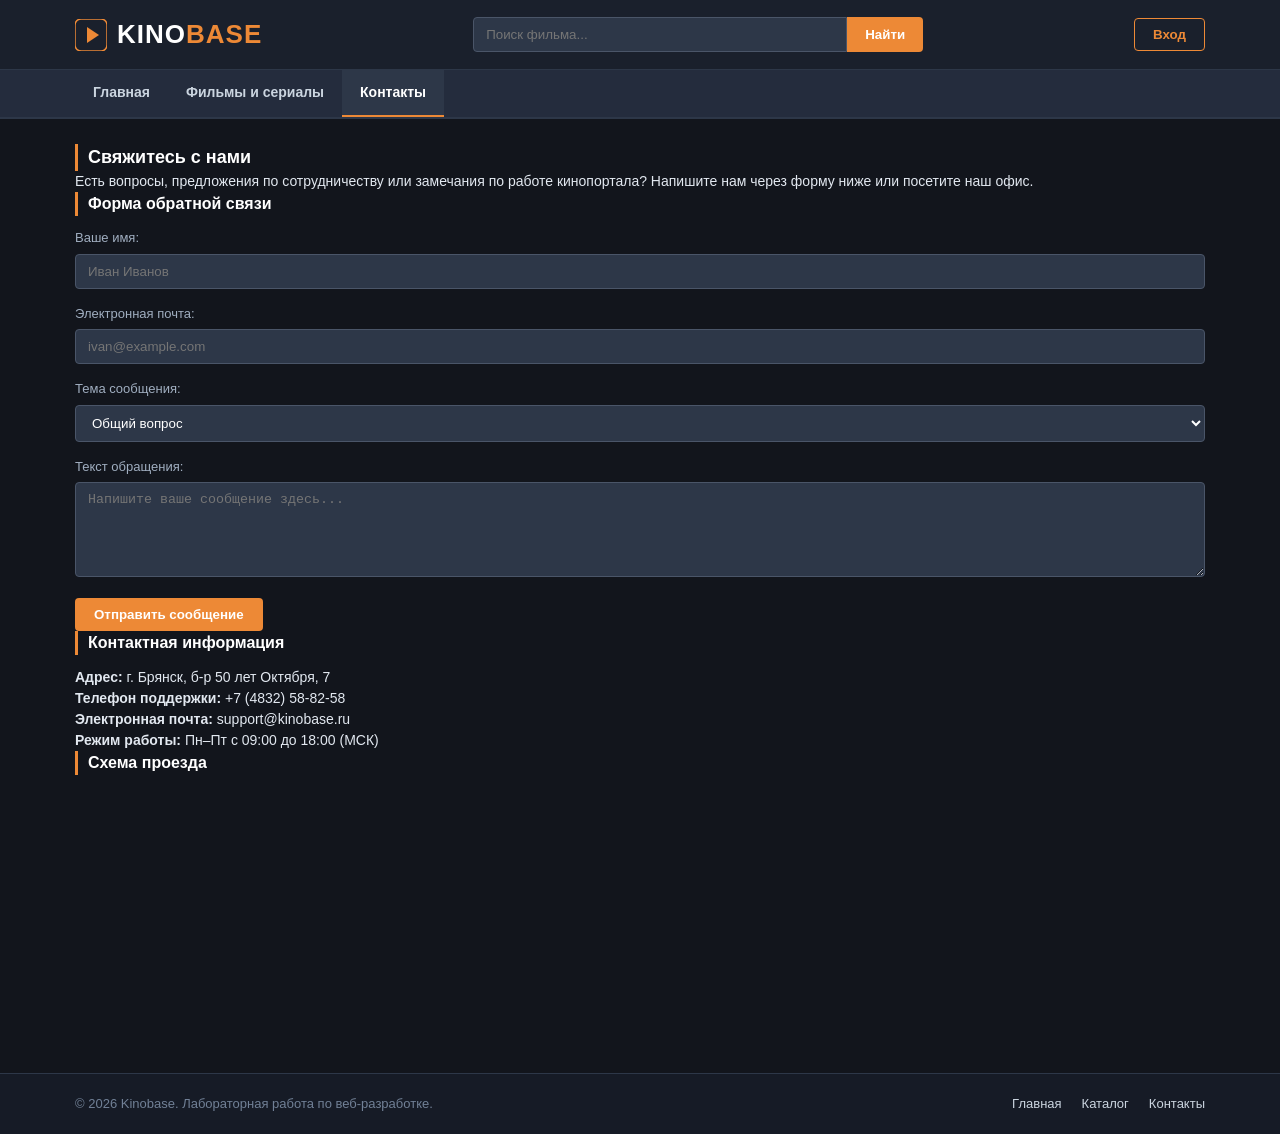
==== contacts.html @ 90749e29 "Вкладочки" ====
<!DOCTYPE html>
<html lang="ru">
<head>
	<meta charset="UTF-8">
	<meta name="viewport" content="width=device-width, initial-scale=1.0">
	<title>Kinobase — Контакты и обратная связь</title>
	<link rel="stylesheet" href="styles.css">
</head>
<body>

	<header id="site-header" class="header">
		<div class="container header-container">
			<div class="logo">
				<a href="index.html" class="logo-link">
					<img src="images/logo.png" alt="Логотип Kinobase" class="logo-image">
					<span class="logo-text">KINO<span class="logo-accent">BASE</span></span>
				</a>
			</div>

			<form id="search-form" class="search-form" action="movies.html" method="get">
				<input type="text" id="search-input" name="search" class="search-input" placeholder="Поиск фильма..." autocomplete="off">
				<button type="submit" class="search-button">Найти</button>
			</form>

			<div class="user-panel">
				<button type="button" id="open-login-btn" class="button button-login">Вход</button>
			</div>
		</div>

		<nav id="main-navigation" class="navigation">
			<div class="container">
				<ul class="nav-list">
					<li class="nav-item"><a href="index.html" class="nav-link">Главная</a></li>
					<li class="nav-item"><a href="movies.html" class="nav-link">Фильмы и сериалы</a></li>
					<li class="nav-item active"><a href="contacts.html" class="nav-link">Контакты</a></li>
				</ul>
			</div>
		</nav>
	</header>

	<div class="container layout-wrapper">
		<main id="main-content" class="content full-width">
			<section class="contacts-section">
				<h2 class="catalog-title">Свяжитесь с нами</h2>
				<p class="contacts-intro">Есть вопросы, предложения по сотрудничеству или замечания по работе кинопортала? Напишите нам через форму ниже или посетите наш офис.</p>

				<div class="contacts-grid">
					<div class="contacts-form-box">
						<h3 class="widget-title">Форма обратной связи</h3>
						<form id="feedback-form" class="feedback-form">
							<div class="form-group">
								<label for="contact-name">Ваше имя:</label>
								<input type="text" id="contact-name" class="form-control" placeholder="Иван Иванов" required>
							</div>
							<div class="form-group">
								<label for="contact-email">Электронная почта:</label>
								<input type="email" id="contact-email" class="form-control" placeholder="ivan@example.com" required>
							</div>
							<div class="form-group">
								<label for="contact-subject">Тема сообщения:</label>
								<select id="contact-subject" class="form-control">
									<option value="general">Общий вопрос</option>
									<option value="copyright">Вопрос правообладателя</option>
									<option value="bug">Техническая ошибка</option>
									<option value="cooperation">Сотрудничество</option>
								</select>
							</div>
							<div class="form-group">
								<label for="contact-message">Текст обращения:</label>
								<textarea id="contact-message" class="form-control textarea" rows="5" placeholder="Напишите ваше сообщение здесь..." required></textarea>
							</div>
							<button type="submit" class="button button-primary">Отправить сообщение</button>
						</form>
					</div>

					<div class="contacts-info-box">
						<h3 class="widget-title">Контактная информация</h3>
						<ul class="info-details-list">
							<li><strong>Адрес:</strong> г. Брянск, б-р 50 лет Октября, 7</li>
							<li><strong>Телефон поддержки:</strong> +7 (4832) 58-82-58</li>
							<li><strong>Электронная почта:</strong> support@kinobase.ru</li>
							<li><strong>Режим работы:</strong> Пн–Пт с 09:00 до 18:00 (МСК)</li>
						</ul>

						<h3 class="widget-title map-title">Схема проезда</h3>
						<div class="map-container">
							<iframe src="https://yandex.ru/map-widget/v1/?um=constructor%3A975549887756e09e13dfab67eb3ff68e8093847f9c88be2dbca5e83ea7483cb1&amp;source=constructor" width="100%" height="240" style="border:0;" allowfullscreen="" loading="lazy"></iframe>
						</div>
					</div>
				</div>
			</section>
		</main>
	</div>

	<div id="login-modal" class="modal-overlay hidden">
		<div class="modal-window">
			<div class="modal-header">
				<h3 class="modal-title">Вход в Kinobase</h3>
				<button type="button" id="close-modal-btn" class="modal-close">&times;</button>
			</div>
			<form id="login-form" class="modal-form">
				<div class="form-group">
					<label for="login-email">Логин или Email:</label>
					<input type="text" id="login-email" class="form-control" placeholder="user@example.com" required>
				</div>
				<div class="form-group">
					<label for="login-password">Пароль:</label>
					<input type="password" id="login-password" class="form-control" placeholder="••••••••" required>
				</div>
				<button type="submit" class="button button-primary button-block">Войти в аккаунт</button>
			</form>
		</div>
	</div>

	<footer id="site-footer" class="footer">
		<div class="container footer-container">
			<div class="footer-copyright">
				<p>&copy; 2026 Kinobase. Лабораторная работа по веб-разработке.</p>
			</div>
			<ul class="footer-navigation">
				<li class="footer-nav-item"><a href="index.html" class="footer-link">Главная</a></li>
				<li class="footer-nav-item"><a href="movies.html" class="footer-link">Каталог</a></li>
				<li class="footer-nav-item"><a href="contacts.html" class="footer-link">Контакты</a></li>
			</ul>
		</div>
	</footer>

	<script src="js/main.js"></script>
</body>
</html>
---- styles.css ----
/* ==========================================================================
   Базовые сбросы и настройки документа
   ========================================================================== */
* {
	box-sizing: border-box;
	margin: 0;
	padding: 0;
}

body {
	font-family: Arial, Helvetica, sans-serif;
	background-color: #12151c;
	color: #e2e8f0;
	line-height: 1.5;
	font-size: 14px;
}

ul {
	list-style: none;
}

img {
	max-width: 100%;
	height: auto;
	display: block;
}

.container {
	width: 1160px;
	margin: 0 auto;
	padding: 0 15px;
}

/* ==========================================================================
   Требование п. 10: Стилизация ссылок (обычные, посещенные, hover, active)
   ========================================================================== */
a:link {
	color: #63b3ed;
	text-decoration: none;
}

a:visited {
	color: #b794f4;
	text-decoration: none;
}

a:hover {
	color: #f6ad55;
	text-decoration: underline;
}

a:active {
	color: #ed8936;
	text-decoration: underline;
}

/* Для элементов навигации стиль обычной и посещенной ссылки совпадают (п. 10) */
.nav-link:link,
.nav-link:visited,
.footer-link:link,
.footer-link:visited,
.logo-link:link,
.logo-link:visited {
	color: #cbd5e0;
	text-decoration: none;
}

.nav-link:hover,
.footer-link:hover,
.logo-link:hover {
	color: #f6ad55;
	text-decoration: none;
}

.nav-link:active,
.footer-link:active {
	color: #ed8936;
	text-decoration: none;
}

/* ==========================================================================
   Кнопки
   ========================================================================== */
.button {
	display: inline-block;
	padding: 8px 18px;
	border-radius: 4px;
	font-weight: bold;
	text-align: center;
	cursor: pointer;
	border: 1px solid transparent;
	transition: background-color 0.2s ease, border-color 0.2s ease, color 0.2s ease;
}

.button-primary {
	background-color: #ed8936;
	color: #ffffff !important;
	text-decoration: none !important;
}

.button-primary:hover {
	background-color: #dd6b20;
}

.button-login {
	background-color: transparent;
	border-color: #ed8936;
	color: #ed8936 !important;
	text-decoration: none !important;
}

.button-login:hover {
	background-color: #ed8936;
	color: #ffffff !important;
}

.button-detail {
	background-color: #2d3748;
	color: #edf2f7 !important;
	padding: 6px 14px;
	font-size: 13px;
	text-decoration: none !important;
}

.button-detail:hover {
	background-color: #ed8936;
	color: #ffffff !important;
}

/* ==========================================================================
   Шапка (Header)
   ========================================================================== */
.header {
	background-color: #1a202c;
	border-bottom: 2px solid #2d3748;
}

.header-container {
	display: flex;
	align-items: center;
	justify-content: space-between;
	padding-top: 15px;
	padding-bottom: 15px;
	gap: 20px;
}

.logo-link {
	display: flex;
	align-items: center;
	gap: 10px;
}

.logo-image {
	width: 32px;
	height: 32px;
}

.logo-text {
	font-size: 26px;
	font-weight: bold;
	color: #ffffff;
	letter-spacing: 1px;
}

.logo-accent {
	color: #ed8936;
}

.search-form {
	display: flex;
	width: 450px;
}

.search-input {
	flex: 1;
	padding: 9px 12px;
	background-color: #2d3748;
	border: 1px solid #4a5568;
	border-radius: 4px 0 0 4px;
	color: #ffffff;
	outline: none;
}

.search-input:focus {
	border-color: #ed8936;
}

.search-button {
	padding: 9px 18px;
	background-color: #ed8936;
	border: none;
	border-radius: 0 4px 4px 0;
	color: #ffffff;
	font-weight: bold;
	cursor: pointer;
}

.search-button:hover {
	background-color: #dd6b20;
}

/* Меню навигации */
.navigation {
	background-color: #242c3d;
	border-top: 1px solid #2d3748;
}

.nav-list {
	display: flex;
}

.nav-item.active .nav-link {
	background-color: #2d3748;
	color: #ffffff;
	border-bottom: 2px solid #ed8936;
}

.nav-link {
	display: block;
	padding: 12px 18px;
	font-weight: bold;
}

/* ==========================================================================
   Основная блочная разметка (Layout)
   ========================================================================== */
.layout-wrapper {
	display: flex;
	gap: 25px;
	margin-top: 25px;
	margin-bottom: 40px;
}

/* ==========================================================================
   Сайдбар
   ========================================================================== */
.sidebar {
	width: 270px;
	flex-shrink: 0;
}

.widget {
	background-color: #1a202c;
	border: 1px solid #2d3748;
	border-radius: 5px;
	padding: 16px;
	margin-bottom: 20px;
}

.widget-title {
	font-size: 16px;
	color: #ffffff;
	padding-left: 10px;
	border-left: 3px solid #ed8936;
	margin-bottom: 12px;
}

.genre-list .widget-list-item {
	border-bottom: 1px solid #2d3748;
}

.genre-list .widget-list-item:last-child {
	border-bottom: none;
}

.genre-link {
	display: flex;
	justify-content: space-between;
	padding: 8px 0;
	color: #a0aec0 !important;
	text-decoration: none !important;
}

.genre-link:hover {
	color: #ed8936 !important;
}

.count {
	color: #718096;
	font-size: 12px;
}

.top-list .top-list-item {
	display: flex;
	align-items: center;
	gap: 12px;
	padding: 9px 0;
	border-bottom: 1px solid #2d3748;
}

.top-list .top-list-item:last-child {
	border-bottom: none;
}

.position-number {
	font-size: 16px;
	font-weight: bold;
	color: #ed8936;
	width: 20px;
	text-align: center;
}

.top-info {
	display: flex;
	flex-direction: column;
}

.top-link {
	color: #edf2f7 !important;
	font-weight: bold;
	text-decoration: none !important;
}

.top-link:hover {
	color: #ed8936 !important;
}

.rating {
	font-size: 12px;
	color: #48bb78;
	font-weight: bold;
}

/* ==========================================================================
   Основной контент и карточки
   ========================================================================== */
.content {
	flex: 1;
}

.promo-banner {
	background: #232a3b;
	border: 1px solid #2d3748;
	border-radius: 6px;
	padding: 30px;
	margin-bottom: 25px;
}

.promo-heading {
	font-size: 24px;
	color: #ffffff;
	margin-bottom: 10px;
}

.promo-description {
	color: #a0aec0;
	max-width: 650px;
	margin-bottom: 16px;
}

.catalog-header {
	display: flex;
	justify-content: space-between;
	align-items: center;
	margin-bottom: 15px;
}

.catalog-title {
	font-size: 18px;
	color: #ffffff;
	border-left: 3px solid #ed8936;
	padding-left: 10px;
}

.filter-box {
	display: flex;
	align-items: center;
	gap: 10px;
	font-size: 13px;
}

.filter-label {
	color: #718096;
}

.filter-link {
	color: #a0aec0 !important;
	padding: 4px 8px;
	border-radius: 3px;
	text-decoration: none !important;
}

.filter-link.active,
.filter-link:hover {
	background-color: #2d3748;
	color: #ffffff !important;
}

.movies-collection {
	display: flex;
	flex-direction: column;
	gap: 16px;
}

.movie-card {
	display: flex;
	background-color: #1a202c;
	border: 1px solid #2d3748;
	border-radius: 5px;
	overflow: hidden;
}

.movie-card:hover {
	border-color: #4a5568;
}

.poster-box {
	position: relative;
	width: 140px;
	min-height: 190px;
	flex-shrink: 0;
	background-color: #2d3748;
}

.poster-image {
	width: 100%;
	height: 100%;
	object-fit: cover;
}

.movie-rating-badge {
	position: absolute;
	top: 8px;
	left: 8px;
	background-color: #38a169;
	color: #ffffff;
	font-size: 11px;
	font-weight: bold;
	padding: 2px 6px;
	border-radius: 3px;
}

.movie-info {
	padding: 14px 18px;
	display: flex;
	flex-direction: column;
	justify-content: space-between;
	flex: 1;
}

.movie-name {
	font-size: 17px;
	margin-bottom: 4px;
}

.movie-link {
	color: #ffffff !important;
	text-decoration: none !important;
}

.movie-link:hover {
	color: #ed8936 !important;
}

.movie-meta {
	font-size: 12px;
	color: #ed8936;
	margin-bottom: 8px;
}

.movie-summary {
	color: #a0aec0;
	font-size: 13px;
	margin-bottom: 12px;
}

/* ==========================================================================
   Пагинация
   ========================================================================== */
.pagination-wrapper {
	display: flex;
	justify-content: center;
	margin-top: 25px;
}

.pagination-list {
	display: flex;
	gap: 6px;
}

.page-link {
	display: inline-block;
	padding: 6px 12px;
	background-color: #1a202c;
	border: 1px solid #2d3748;
	border-radius: 4px;
	color: #cbd5e0 !important;
	text-decoration: none !important;
}

.page-link.active,
.page-link:hover {
	background-color: #ed8936;
	border-color: #ed8936;
	color: #ffffff !important;
}

/* ==========================================================================
   Подвал (Footer)
   ========================================================================== */
.footer {
	background-color: #161b26;
	border-top: 1px solid #2d3748;
	padding: 20px 0;
	font-size: 13px;
}

.footer-container {
	display: flex;
	justify-content: space-between;
	align-items: center;
}

.footer-copyright {
	color: #718096;
}

.footer-navigation {
	display: flex;
	gap: 20px;
}
/* ==========================================================================
   Стили для модального окна и интерактива
   ========================================================================== */
.modal-overlay {
	position: fixed;
	top: 0;
	left: 0;
	width: 100%;
	height: 100%;
	background-color: rgba(0, 0, 0, 0.75);
	display: flex;
	justify-content: center;
	align-items: center;
	z-index: 1000;
	backdrop-filter: blur(4px);
}

.modal-overlay.hidden {
	display: none;
}

.modal-window {
	background-color: #1a202c;
	border: 1px solid #2d3748;
	border-radius: 8px;
	width: 100%;
	max-width: 380px;
	padding: 24px;
	box-shadow: 0 10px 25px rgba(0, 0, 0, 0.5);
}

.modal-header {
	display: flex;
	justify-content: space-between;
	align-items: center;
	margin-bottom: 20px;
}

.modal-title {
	font-size: 18px;
	color: #ffffff;
}

.modal-close {
	background: none;
	border: none;
	font-size: 24px;
	color: #a0aec0;
	cursor: pointer;
	line-height: 1;
}

.modal-close:hover {
	color: #ffffff;
}

.form-group {
	margin-bottom: 15px;
}

.form-group label {
	display: block;
	font-size: 13px;
	color: #a0aec0;
	margin-bottom: 6px;
}

.form-control {
	width: 100%;
	padding: 9px 12px;
	background-color: #2d3748;
	border: 1px solid #4a5568;
	border-radius: 4px;
	color: #ffffff;
	outline: none;
}

.form-control:focus {
	border-color: #ed8936;
}

.button-block {
	width: 100%;
	padding: 10px;
	margin-top: 5px;
}

/* Сайдбар - выделение активного жанра */
.genre-link.active {
	color: #ed8936 !important;
	font-weight: bold;
}
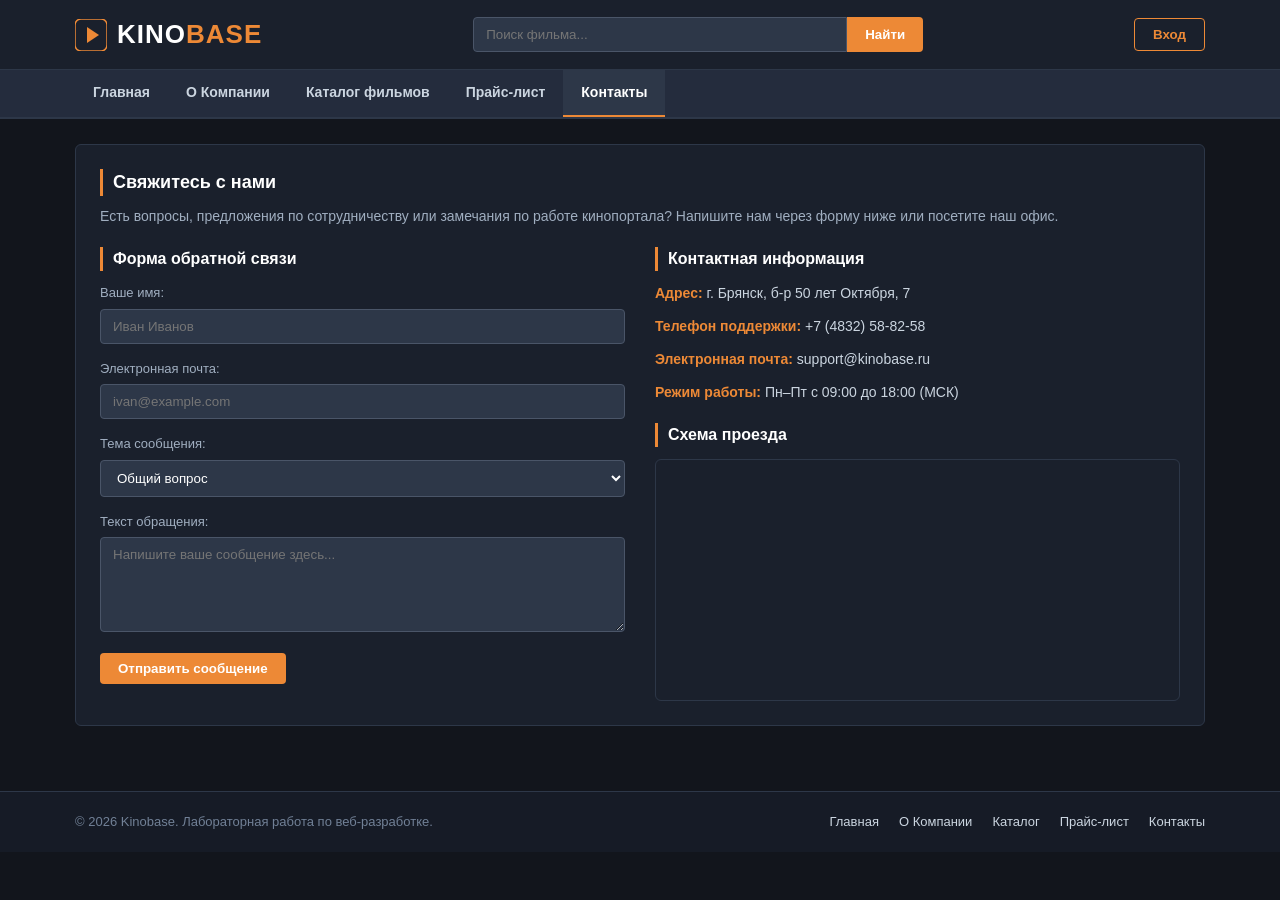
==== commit 72f6c489: "Много фиксав" ====
--- a/contacts.html
+++ b/contacts.html
@@ -31,7 +31,9 @@
 			<div class="container">
 				<ul class="nav-list">
 					<li class="nav-item"><a href="index.html" class="nav-link">Главная</a></li>
-					<li class="nav-item"><a href="movies.html" class="nav-link">Фильмы и сериалы</a></li>
+					<li class="nav-item"><a href="about.html" class="nav-link">О Компании</a></li>
+					<li class="nav-item"><a href="movies.html" class="nav-link">Каталог фильмов</a></li>
+					<li class="nav-item"><a href="price.html" class="nav-link">Прайс-лист</a></li>
 					<li class="nav-item active"><a href="contacts.html" class="nav-link">Контакты</a></li>
 				</ul>
 			</div>
@@ -84,7 +86,7 @@
 
 						<h3 class="widget-title map-title">Схема проезда</h3>
 						<div class="map-container">
-							<iframe src="https://yandex.ru/map-widget/v1/?um=constructor%3A975549887756e09e13dfab67eb3ff68e8093847f9c88be2dbca5e83ea7483cb1&amp;source=constructor" width="100%" height="240" style="border:0;" allowfullscreen="" loading="lazy"></iframe>
+							<iframe class="map-frame" src="https://yandex.ru/map-widget/v1/?um=constructor%3A975549887756e09e13dfab67eb3ff68e8093847f9c88be2dbca5e83ea7483cb1&amp;source=constructor" width="100%" height="240" allowfullscreen="" loading="lazy"></iframe>
 						</div>
 					</div>
 				</div>
@@ -119,7 +121,9 @@
 			</div>
 			<ul class="footer-navigation">
 				<li class="footer-nav-item"><a href="index.html" class="footer-link">Главная</a></li>
+				<li class="footer-nav-item"><a href="about.html" class="footer-link">О Компании</a></li>
 				<li class="footer-nav-item"><a href="movies.html" class="footer-link">Каталог</a></li>
+				<li class="footer-nav-item"><a href="price.html" class="footer-link">Прайс-лист</a></li>
 				<li class="footer-nav-item"><a href="contacts.html" class="footer-link">Контакты</a></li>
 			</ul>
 		</div>
--- a/styles.css
+++ b/styles.css
@@ -31,8 +31,16 @@
 	padding: 0 15px;
 }
 
-/* ==========================================================================
-   Требование п. 10: Стилизация ссылок (обычные, посещенные, hover, active)
+.full-width {
+	width: 100%;
+}
+
+.hidden {
+	display: none !important;
+}
+
+/* ==========================================================================
+   Ссылки
    ========================================================================== */
 a:link {
 	color: #63b3ed;
@@ -54,7 +62,6 @@
 	text-decoration: underline;
 }
 
-/* Для элементов навигации стиль обычной и посещенной ссылки совпадают (п. 10) */
 .nav-link:link,
 .nav-link:visited,
 .footer-link:link,
@@ -95,7 +102,7 @@
 .button-primary {
 	background-color: #ed8936;
 	color: #ffffff !important;
-	text-decoration: none !important;
+	border: none;
 }
 
 .button-primary:hover {
@@ -106,7 +113,6 @@
 	background-color: transparent;
 	border-color: #ed8936;
 	color: #ed8936 !important;
-	text-decoration: none !important;
 }
 
 .button-login:hover {
@@ -127,8 +133,18 @@
 	color: #ffffff !important;
 }
 
-/* ==========================================================================
-   Шапка (Header)
+.button-inline {
+	margin-left: 10px;
+}
+
+.button-block {
+	width: 100%;
+	padding: 10px;
+	margin-top: 5px;
+}
+
+/* ==========================================================================
+   Шапка
    ========================================================================== */
 .header {
 	background-color: #1a202c;
@@ -222,7 +238,7 @@
 }
 
 /* ==========================================================================
-   Основная блочная разметка (Layout)
+   Разметка
    ========================================================================== */
 .layout-wrapper {
 	display: flex;
@@ -231,20 +247,33 @@
 	margin-bottom: 40px;
 }
 
-/* ==========================================================================
-   Сайдбар
-   ========================================================================== */
 .sidebar {
 	width: 270px;
 	flex-shrink: 0;
 }
 
+.content {
+	flex: 1;
+}
+
 .widget {
 	background-color: #1a202c;
 	border: 1px solid #2d3748;
 	border-radius: 5px;
 	padding: 16px;
 	margin-bottom: 20px;
+}
+
+.widget-promo-offer {
+	border-color: #ed8936;
+	background: #1e2638;
+}
+
+.widget-promo-text {
+	color: #cbd5e0;
+	margin-bottom: 12px;
+	font-size: 13px;
+	line-height: 1.4;
 }
 
 .widget-title {
@@ -271,8 +300,10 @@
 	text-decoration: none !important;
 }
 
-.genre-link:hover {
+.genre-link:hover,
+.genre-link.active {
 	color: #ed8936 !important;
+	font-weight: bold;
 }
 
 .count {
@@ -322,12 +353,8 @@
 }
 
 /* ==========================================================================
-   Основной контент и карточки
-   ========================================================================== */
-.content {
-	flex: 1;
-}
-
+   Баннер и Каталог
+   ========================================================================== */
 .promo-banner {
 	background: #232a3b;
 	border: 1px solid #2d3748;
@@ -398,24 +425,26 @@
 	border: 1px solid #2d3748;
 	border-radius: 5px;
 	overflow: hidden;
+	transition: border-color 0.2s ease;
 }
 
 .movie-card:hover {
-	border-color: #4a5568;
+	border-color: #ed8936;
 }
 
 .poster-box {
 	position: relative;
 	width: 140px;
-	min-height: 190px;
+	height: 190px;
 	flex-shrink: 0;
 	background-color: #2d3748;
 }
 
 .poster-image {
-	width: 100%;
-	height: 100%;
+	width: 140px;
+	height: 190px;
 	object-fit: cover;
+	display: block;
 }
 
 .movie-rating-badge {
@@ -465,6 +494,296 @@
 }
 
 /* ==========================================================================
+   Секция "О Компании" (about.html)
+   ========================================================================== */
+.about-section {
+	background-color: #1a202c;
+	border: 1px solid #2d3748;
+	border-radius: 6px;
+	padding: 28px;
+	margin-bottom: 25px;
+}
+
+.about-lead {
+	font-size: 16px;
+	color: #cbd5e0;
+	margin-top: 14px;
+	margin-bottom: 24px;
+	line-height: 1.6;
+}
+
+.about-grid {
+	display: flex;
+	gap: 20px;
+	margin-bottom: 30px;
+}
+
+.about-card {
+	flex: 1;
+	background-color: #242c3d;
+	border: 1px solid #2d3748;
+	border-radius: 6px;
+	padding: 20px;
+}
+
+.about-subtitle {
+	color: #ed8936;
+	font-size: 16px;
+	margin-bottom: 10px;
+}
+
+.section-heading {
+	font-size: 18px;
+	color: #ffffff;
+	margin-top: 25px;
+	margin-bottom: 16px;
+	border-left: 3px solid #ed8936;
+	padding-left: 10px;
+}
+
+.stats-grid {
+	display: flex;
+	gap: 20px;
+	margin-bottom: 30px;
+}
+
+.stat-box {
+	flex: 1;
+	background: #161b26;
+	border: 1px solid #2d3748;
+	border-radius: 6px;
+	padding: 20px 15px;
+	text-align: center;
+}
+
+.stat-number {
+	font-size: 28px;
+	font-weight: bold;
+	color: #ed8936;
+	margin-bottom: 6px;
+}
+
+.stat-label {
+	font-size: 13px;
+	color: #a0aec0;
+}
+
+.about-contacts-block {
+	background-color: #242c3d;
+	border-radius: 6px;
+	padding: 20px;
+}
+
+.about-info-list li {
+	margin-bottom: 10px;
+	color: #cbd5e0;
+}
+
+.about-info-list strong {
+	color: #ed8936;
+}
+
+/* ==========================================================================
+   Секция "Прайс-лист" (price.html) - ТАБЛИЧНАЯ ВЕРСТКА
+   ========================================================================== */
+.price-section {
+	background-color: #1a202c;
+	border: 1px solid #2d3748;
+	border-radius: 6px;
+	padding: 28px;
+	margin-bottom: 25px;
+}
+
+.price-intro {
+	color: #a0aec0;
+	margin-top: 10px;
+	margin-bottom: 25px;
+}
+
+.table-container {
+	overflow-x: auto;
+	margin-bottom: 35px;
+}
+
+.table-secondary {
+	margin-bottom: 10px;
+}
+
+.table-caption {
+	caption-side: top;
+	text-align: left;
+	font-weight: bold;
+	color: #edf2f7;
+	font-size: 15px;
+	margin-bottom: 10px;
+}
+
+.price-table {
+	width: 100%;
+	border-collapse: collapse;
+	border: 1px solid #2d3748;
+	text-align: center;
+	background-color: #161b26;
+}
+
+.price-table th,
+.price-table td {
+	padding: 12px 16px;
+	border: 1px solid #2d3748;
+}
+
+/* Выделение цветом различных типов ячеек таблицы по методичке */
+.row-header th {
+	background-color: #242c3d;
+	color: #ffffff;
+	font-size: 14px;
+	text-transform: uppercase;
+	letter-spacing: 0.5px;
+}
+
+.cell-popular-header {
+	background-color: #c05621 !important;
+	color: #ffffff !important;
+}
+
+.cell-feature,
+.cell-title {
+	text-align: left;
+	font-weight: bold;
+	color: #edf2f7;
+	background-color: #1f2736;
+}
+
+.row-even td.cell-val {
+	background-color: #1a202c;
+}
+
+.row-odd td.cell-val {
+	background-color: #161b26;
+}
+
+/* Выделение цветом тарифных колонок */
+.cell-popular {
+	background-color: #2c2521 !important;
+	color: #feebc8;
+}
+
+.cell-premium {
+	background-color: #1f2a38 !important;
+	color: #bee3f8;
+}
+
+.cell-highlight {
+	background-color: #2b3945;
+	color: #63b3ed;
+	font-weight: bold;
+}
+
+.cell-yes {
+	color: #48bb78 !important;
+	font-weight: bold;
+}
+
+.cell-no {
+	color: #a0aec0 !important;
+}
+
+/* Ячейки цен */
+.row-pricing td {
+	background-color: #242c3d;
+	font-size: 16px;
+	font-weight: bold;
+}
+
+.cell-price-title {
+	background-color: #1a202c !important;
+}
+
+.cell-price {
+	color: #ffffff;
+}
+
+.cell-popular-price {
+	background-color: #7b341e !important;
+	color: #ffffff !important;
+	font-size: 18px;
+}
+
+.cell-premium-price {
+	background-color: #2b4365 !important;
+	color: #ffffff !important;
+	font-size: 18px;
+}
+
+.row-actions td {
+	background-color: #161b26;
+	padding: 15px;
+}
+
+.cell-action-title {
+	background-color: #1f2736 !important;
+}
+
+/* ==========================================================================
+   Секция контактов (contacts.html)
+   ========================================================================== */
+.contacts-section {
+	background-color: #1a202c;
+	border: 1px solid #2d3748;
+	border-radius: 6px;
+	padding: 24px;
+	margin-bottom: 25px;
+}
+
+.contacts-intro {
+	color: #a0aec0;
+	margin-top: 10px;
+	margin-bottom: 20px;
+}
+
+.contacts-grid {
+	display: flex;
+	gap: 30px;
+}
+
+.contacts-form-box {
+	flex: 1;
+}
+
+.contacts-info-box {
+	flex: 1;
+}
+
+.info-details-list li {
+	margin-bottom: 12px;
+	color: #cbd5e0;
+}
+
+.info-details-list strong {
+	color: #ed8936;
+}
+
+.map-title {
+	margin-top: 20px;
+}
+
+.map-container {
+	border: 1px solid #2d3748;
+	border-radius: 6px;
+	overflow: hidden;
+}
+
+.map-frame {
+	border: 0;
+	display: block;
+}
+
+.textarea {
+	resize: vertical;
+	font-family: inherit;
+}
+
+/* ==========================================================================
    Пагинация
    ========================================================================== */
 .pagination-wrapper {
@@ -486,6 +805,7 @@
 	border-radius: 4px;
 	color: #cbd5e0 !important;
 	text-decoration: none !important;
+	cursor: pointer;
 }
 
 .page-link.active,
@@ -496,31 +816,7 @@
 }
 
 /* ==========================================================================
-   Подвал (Footer)
-   ========================================================================== */
-.footer {
-	background-color: #161b26;
-	border-top: 1px solid #2d3748;
-	padding: 20px 0;
-	font-size: 13px;
-}
-
-.footer-container {
-	display: flex;
-	justify-content: space-between;
-	align-items: center;
-}
-
-.footer-copyright {
-	color: #718096;
-}
-
-.footer-navigation {
-	display: flex;
-	gap: 20px;
-}
-/* ==========================================================================
-   Стили для модального окна и интерактива
+   Модалка
    ========================================================================== */
 .modal-overlay {
 	position: fixed;
@@ -533,11 +829,6 @@
 	justify-content: center;
 	align-items: center;
 	z-index: 1000;
-	backdrop-filter: blur(4px);
-}
-
-.modal-overlay.hidden {
-	display: none;
 }
 
 .modal-window {
@@ -547,7 +838,6 @@
 	width: 100%;
 	max-width: 380px;
 	padding: 24px;
-	box-shadow: 0 10px 25px rgba(0, 0, 0, 0.5);
 }
 
 .modal-header {
@@ -568,11 +858,6 @@
 	font-size: 24px;
 	color: #a0aec0;
 	cursor: pointer;
-	line-height: 1;
-}
-
-.modal-close:hover {
-	color: #ffffff;
 }
 
 .form-group {
@@ -600,14 +885,165 @@
 	border-color: #ed8936;
 }
 
-.button-block {
+/* ==========================================================================
+   Подвал
+   ========================================================================== */
+.footer {
+	background-color: #161b26;
+	border-top: 1px solid #2d3748;
+	padding: 20px 0;
+	font-size: 13px;
+}
+
+.footer-container {
+	display: flex;
+	justify-content: space-between;
+	align-items: center;
+}
+
+.footer-copyright {
+	color: #718096;
+}
+
+.footer-navigation {
+	display: flex;
+	gap: 20px;
+}
+
+/* ==========================================================================
+   Стили страницы просмотра отдельного фильма (movie.html)
+   ========================================================================== */
+.movie-view-card {
+	background-color: #1a202c;
+	border: 1px solid #2d3748;
+	border-radius: 6px;
+	padding: 24px;
+	margin-bottom: 25px;
+}
+
+.not-found-text {
+	margin: 15px 0;
+	color: #a0aec0;
+}
+
+.movie-view-header {
+	display: flex;
+	gap: 25px;
+	margin-bottom: 25px;
+}
+
+.movie-view-poster {
+	width: 220px;
+	height: 310px;
+	flex-shrink: 0;
+	border-radius: 5px;
+	overflow: hidden;
+	box-shadow: 0 4px 15px rgba(0, 0, 0, 0.4);
+	border: 1px solid #2d3748;
+}
+
+.movie-view-poster img {
 	width: 100%;
-	padding: 10px;
-	margin-top: 5px;
-}
-
-/* Сайдбар - выделение активного жанра */
-.genre-link.active {
-	color: #ed8936 !important;
-	font-weight: bold;
+	height: 100%;
+	object-fit: cover;
+}
+
+.movie-view-info {
+	flex: 1;
+	display: flex;
+	flex-direction: column;
+}
+
+.movie-view-title {
+	font-size: 26px;
+	color: #ffffff;
+	margin-bottom: 10px;
+}
+
+.movie-view-meta {
+	font-size: 14px;
+	color: #ed8936;
+	margin-bottom: 15px;
+}
+
+.movie-view-meta span {
+	color: #a0aec0;
+	margin-right: 10px;
+}
+
+.movie-view-rating {
+	display: inline-block;
+	background-color: #38a169;
+	color: #ffffff;
+	font-weight: bold;
+	padding: 4px 10px;
+	border-radius: 4px;
+	font-size: 14px;
+	margin-bottom: 15px;
+	width: fit-content;
+}
+
+.movie-view-desc {
+	color: #cbd5e0;
+	line-height: 1.7;
+	font-size: 14px;
+	margin-bottom: 20px;
+}
+
+/* Видеоплеер / Трейлер */
+.player-section {
+	background-color: #161b26;
+	border: 1px solid #2d3748;
+	border-radius: 6px;
+	padding: 20px;
+	margin-top: 20px;
+}
+
+.player-box {
+	position: relative;
+	width: 100%;
+	height: 380px;
+	background-color: #0b0e14;
+	border-radius: 6px;
+	display: flex;
+	flex-direction: column;
+	justify-content: center;
+	align-items: center;
+	border: 1px solid #242c3d;
+	margin-top: 12px;
+}
+
+.player-icon {
+	width: 64px;
+	height: 64px;
+	background: #ed8936;
+	border-radius: 50%;
+	display: flex;
+	justify-content: center;
+	align-items: center;
+	cursor: pointer;
+	box-shadow: 0 0 20px rgba(237, 137, 54, 0.4);
+	transition: transform 0.2s ease, background-color 0.2s ease;
+}
+
+.player-icon:hover {
+	transform: scale(1.08);
+	background-color: #dd6b20;
+}
+
+.player-icon::after {
+	content: "";
+	display: block;
+	width: 0;
+	height: 0;
+	border-top: 10px solid transparent;
+	border-bottom: 10px solid transparent;
+	border-left: 16px solid #ffffff;
+	margin-left: 4px;
+}
+
+.player-caption {
+	color: #a0aec0;
+	font-size: 13px;
+	margin-top: 14px;
 }
